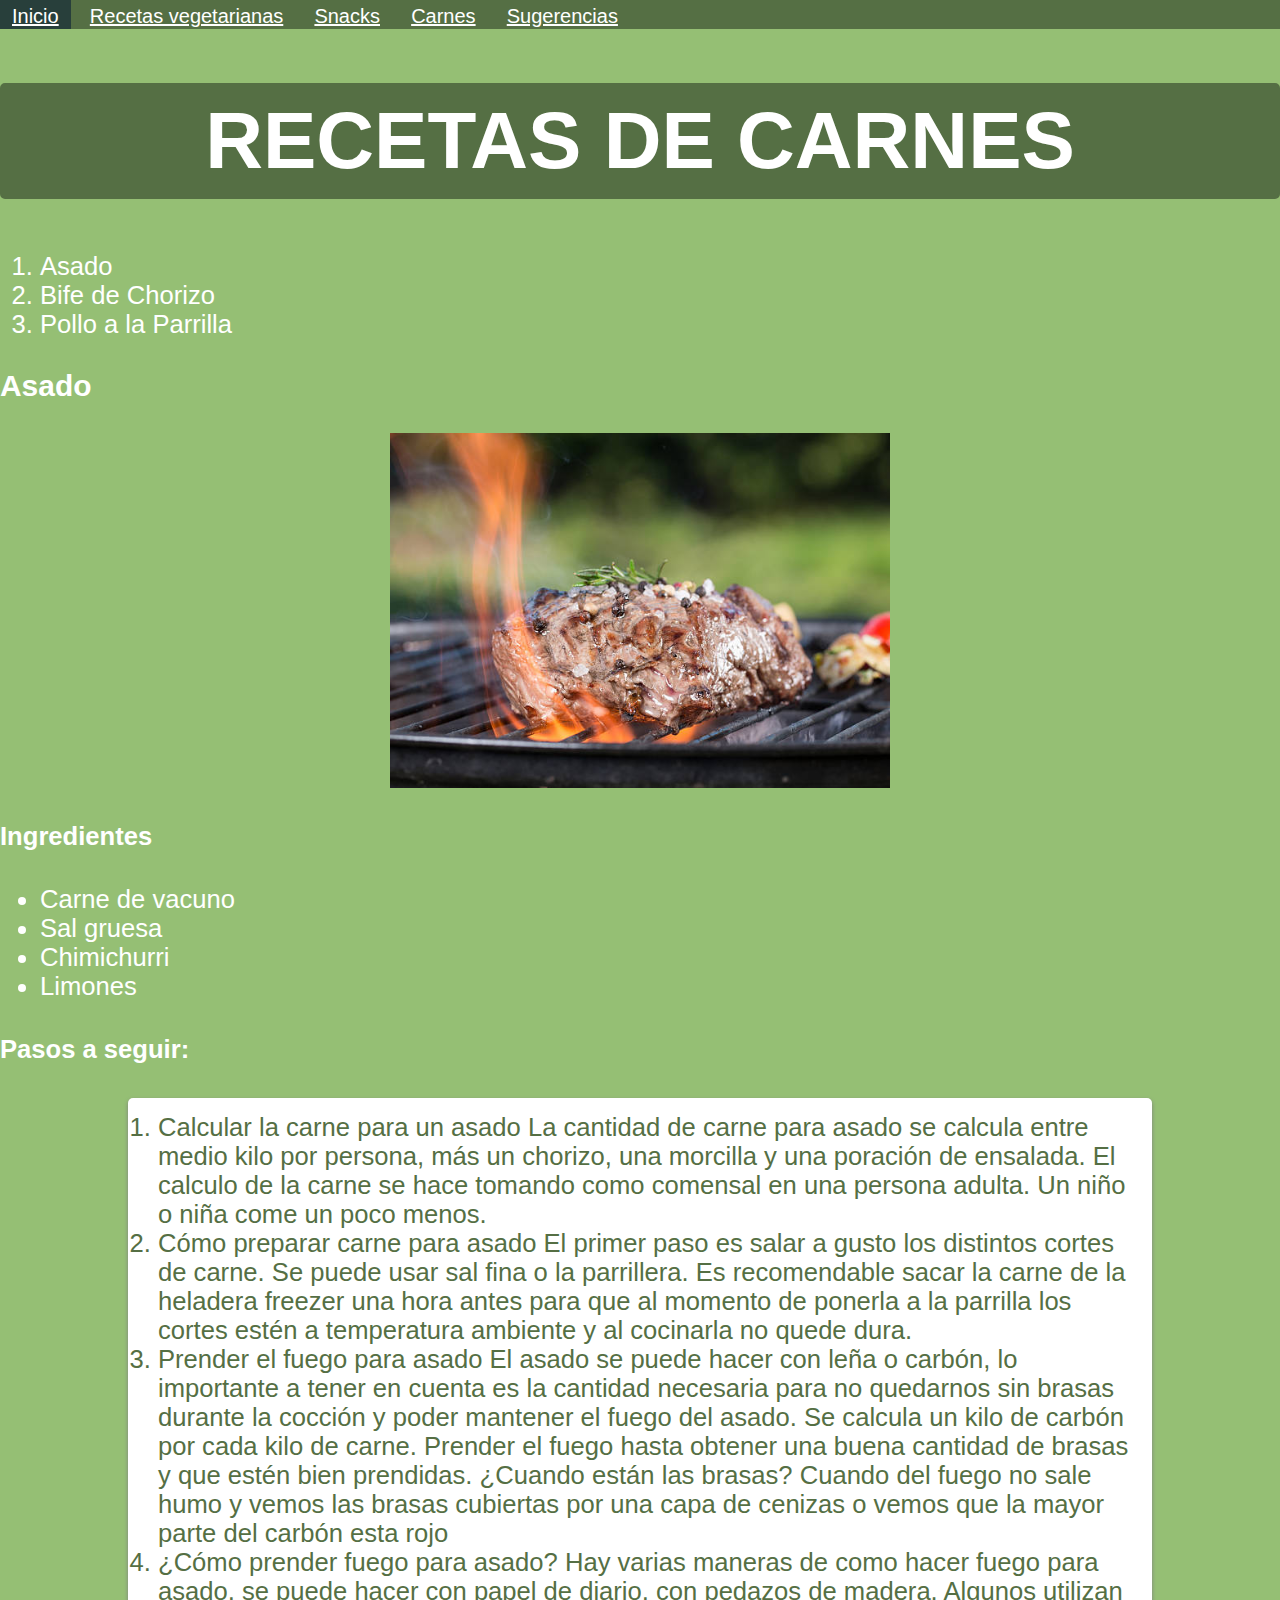
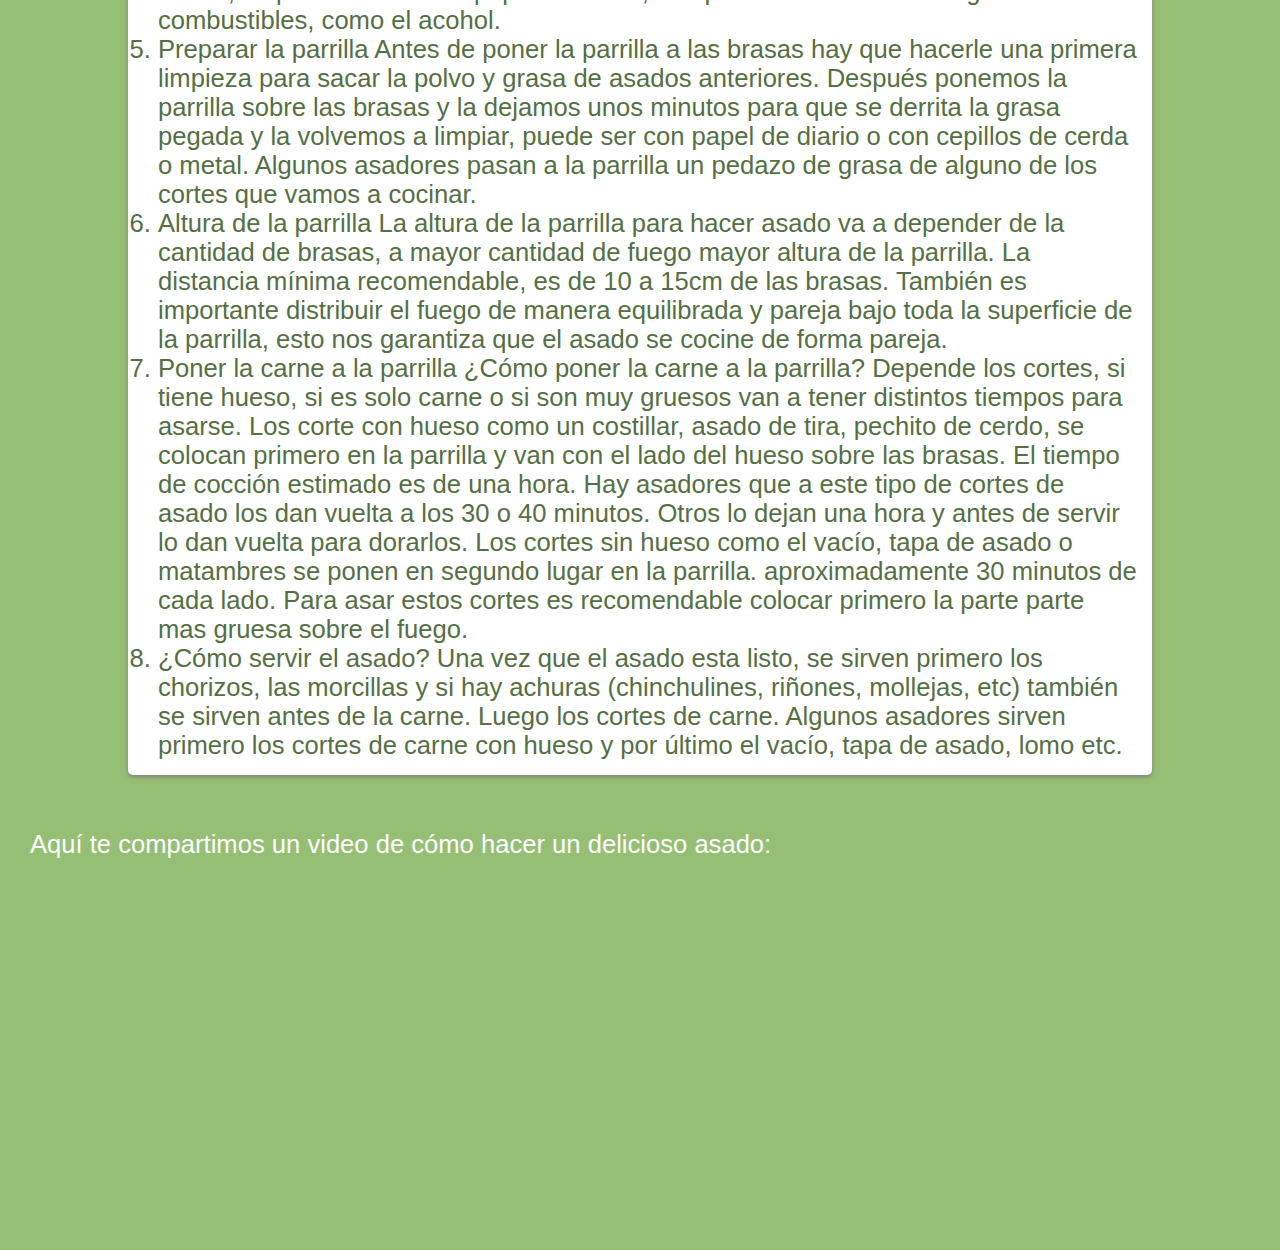
==== carnes.html @ a2853803 "Cambios agregados, formulario de validacion y seccion carnes" ====
<!DOCTYPE html>
<html lang="en">
  <head>
    <meta charset="UTF-8" />
    <meta http-equiv="X-UA-Compatible" content="IE=edge" />
    <meta name="viewport" content="width=device-width, initial-scale=1.0" />
    <title>Carnes</title>
    <link rel="stylesheet" href="style/carnes.css" />
    <link rel="shortcut icon" href="img/recetario.png" type="images" />
  </head>

  <body>
    <header>
      <div class="topnav">
        <a class="active" href="index.html">Inicio</a>
        <a href="veggie.html" target="_blank">Recetas vegetarianas</a>
        <a href="snacks.html" target="_blank">Snacks</a>
        <a href="carnes.html" target="_blank">Carnes</a>
        <a href="sugerencias.html" target="_blank">Sugerencias</a>
      </div>
    </header>
    <h1>RECETAS DE CARNES</h1>
    <div>
      <ol>
        <li>Asado</li>
        <li>Bife de Chorizo</li>
        <li>Pollo a la Parrilla</li>
      </ol>
    </div>
    <section>
      <div>
        <h3>Asado</h3>
        <img class="carnes" src="img/asadoarg.jpg" alt="Asado" />
        <h4>Ingredientes</h4>
        <ul>
          <li>Carne de vacuno</li>
          <li>Sal gruesa</li>
          <li>Chimichurri</li>
          <li>Limones</li>
        </ul>
      </div>
      <div>
        <h4>Pasos a seguir:</h4>
        <ul class="instruccion">
          <li>
            Calcular la carne para un asado La cantidad de carne para asado se
            calcula entre medio kilo por persona, más un chorizo, una morcilla y
            una poración de ensalada. El calculo de la carne se hace tomando
            como comensal en una persona adulta. Un niño o niña come un poco
            menos.
          </li>
          <li>
            Cómo preparar carne para asado El primer paso es salar a gusto los
            distintos cortes de carne. Se puede usar sal fina o la parrillera.
            Es recomendable sacar la carne de la heladera freezer una hora antes
            para que al momento de ponerla a la parrilla los cortes estén a
            temperatura ambiente y al cocinarla no quede dura.
          </li>
          <li>
            Prender el fuego para asado El asado se puede hacer con leña o
            carbón, lo importante a tener en cuenta es la cantidad necesaria
            para no quedarnos sin brasas durante la cocción y poder mantener el
            fuego del asado. Se calcula un kilo de carbón por cada kilo de
            carne. Prender el fuego hasta obtener una buena cantidad de brasas y
            que estén bien prendidas. ¿Cuando están las brasas? Cuando del fuego
            no sale humo y vemos las brasas cubiertas por una capa de cenizas o
            vemos que la mayor parte del carbón esta rojo
          </li>
          <li>
            ¿Cómo prender fuego para asado? Hay varias maneras de como hacer
            fuego para asado, se puede hacer con papel de diario, con pedazos de
            madera. Algunos utilizan combustibles, como el acohol.
          </li>
          <li>
            Preparar la parrilla Antes de poner la parrilla a las brasas hay que
            hacerle una primera limpieza para sacar la polvo y grasa de asados
            anteriores. Después ponemos la parrilla sobre las brasas y la
            dejamos unos minutos para que se derrita la grasa pegada y la
            volvemos a limpiar, puede ser con papel de diario o con cepillos de
            cerda o metal. Algunos asadores pasan a la parrilla un pedazo de
            grasa de alguno de los cortes que vamos a cocinar.
          </li>
          <li>
            Altura de la parrilla La altura de la parrilla para hacer asado va a
            depender de la cantidad de brasas, a mayor cantidad de fuego mayor
            altura de la parrilla. La distancia mínima recomendable, es de 10 a
            15cm de las brasas. También es importante distribuir el fuego de
            manera equilibrada y pareja bajo toda la superficie de la parrilla,
            esto nos garantiza que el asado se cocine de forma pareja.
          </li>
          <li>
            Poner la carne a la parrilla ¿Cómo poner la carne a la parrilla?
            Depende los cortes, si tiene hueso, si es solo carne o si son muy
            gruesos van a tener distintos tiempos para asarse. Los corte con
            hueso como un costillar, asado de tira, pechito de cerdo, se colocan
            primero en la parrilla y van con el lado del hueso sobre las brasas.
            El tiempo de cocción estimado es de una hora. Hay asadores que a
            este tipo de cortes de asado los dan vuelta a los 30 o 40 minutos.
            Otros lo dejan una hora y antes de servir lo dan vuelta para
            dorarlos. Los cortes sin hueso como el vacío, tapa de asado o
            matambres se ponen en segundo lugar en la parrilla. aproximadamente
            30 minutos de cada lado. Para asar estos cortes es recomendable
            colocar primero la parte parte mas gruesa sobre el fuego.
          </li>
          <li>
            ¿Cómo servir el asado? Una vez que el asado esta listo, se sirven
            primero los chorizos, las morcillas y si hay achuras (chinchulines,
            riñones, mollejas, etc) también se sirven antes de la carne. Luego
            los cortes de carne. Algunos asadores sirven primero los cortes de
            carne con hueso y por último el vacío, tapa de asado, lomo etc.
          </li>
        </ul>
      </div>
    </section>
    <section>
      <p>Aquí te compartimos un video de cómo hacer un delicioso asado:</p>
      <iframe
        width="560"
        height="315"
        src="https://www.youtube.com/embed/o5Gm1ZmSfvE"
        frameborder="0"
        allow="accelerometer; autoplay; clipboard-write; encrypted-media; gyroscope; picture-in-picture"
        allowfullscreen
      ></iframe>
    </section>
  </body>
</html>
---- style/carnes.css ----
* {
  box-sizing: border-box;
}

body {
  margin: 0;
  font-family: Arial, Helvetica, sans-serif;
  font-size: 1.6rem;
  background-color: #95bf74;
}

.topnav {
  overflow: hidden;
  background-color: #556f44;
}

.topnav a {
  font-size: 16px;
  padding: 10px 12px;
  color: white;
}

.topnav a:hover {
  background-color: #ddd;
  color: black;
}

.topnav a.active {
  background-color: #283f3b;
  color: white;
}

h1 {
  background-color: #556f44;
  border: 2px solid #556f44;
  border-radius: 5px;
  padding: 10px;
  color: white;
  text-align: center;
  font-size: 3rem;
  font-family: "Segoe UI", Tahoma, Geneva, Verdana, sans-serif;
}

div {
  font-size: 1.2rem;
  color: white;
}

p {
  padding: 10px;
  color: white;
}

.carnes {
  width: 100%;
  max-width: 100%;
  height: auto;
  display: block;
  margin: 0 auto;
}
.instruccion {
  background-color: white;
  color: #556f44;
  padding: 15px;
  padding-left: 30px;
  border-radius: 5px;
  box-shadow: 0 2px 4px grey;
  max-width: 80%;
  margin: 0 auto;
  list-style-type: decimal;
}

iframe {
  width: 100%;
  max-width: 100%;
  height: 200px;
  display: block;
  margin: 20px auto;
}

@media only screen and (min-width: 768px) {
  .topnav a {
    font-size: 18px;
  }

  h1 {
    font-size: 4rem;
  }

  div {
    font-size: 1.4rem;
  }

  p {
    padding: 20px;
  }

  .carnes {
    max-width: 500px;
  }

  iframe {
    max-width: 560px;
    height: 315px;
  }
}

@media only screen and (min-width: 992px) {
  .topnav a {
    font-size: 20px;
  }

  h1 {
    font-size: 5rem;
  }

  div {
    font-size: 1.6rem;
  }

  p {
    padding: 30px;
  }
}
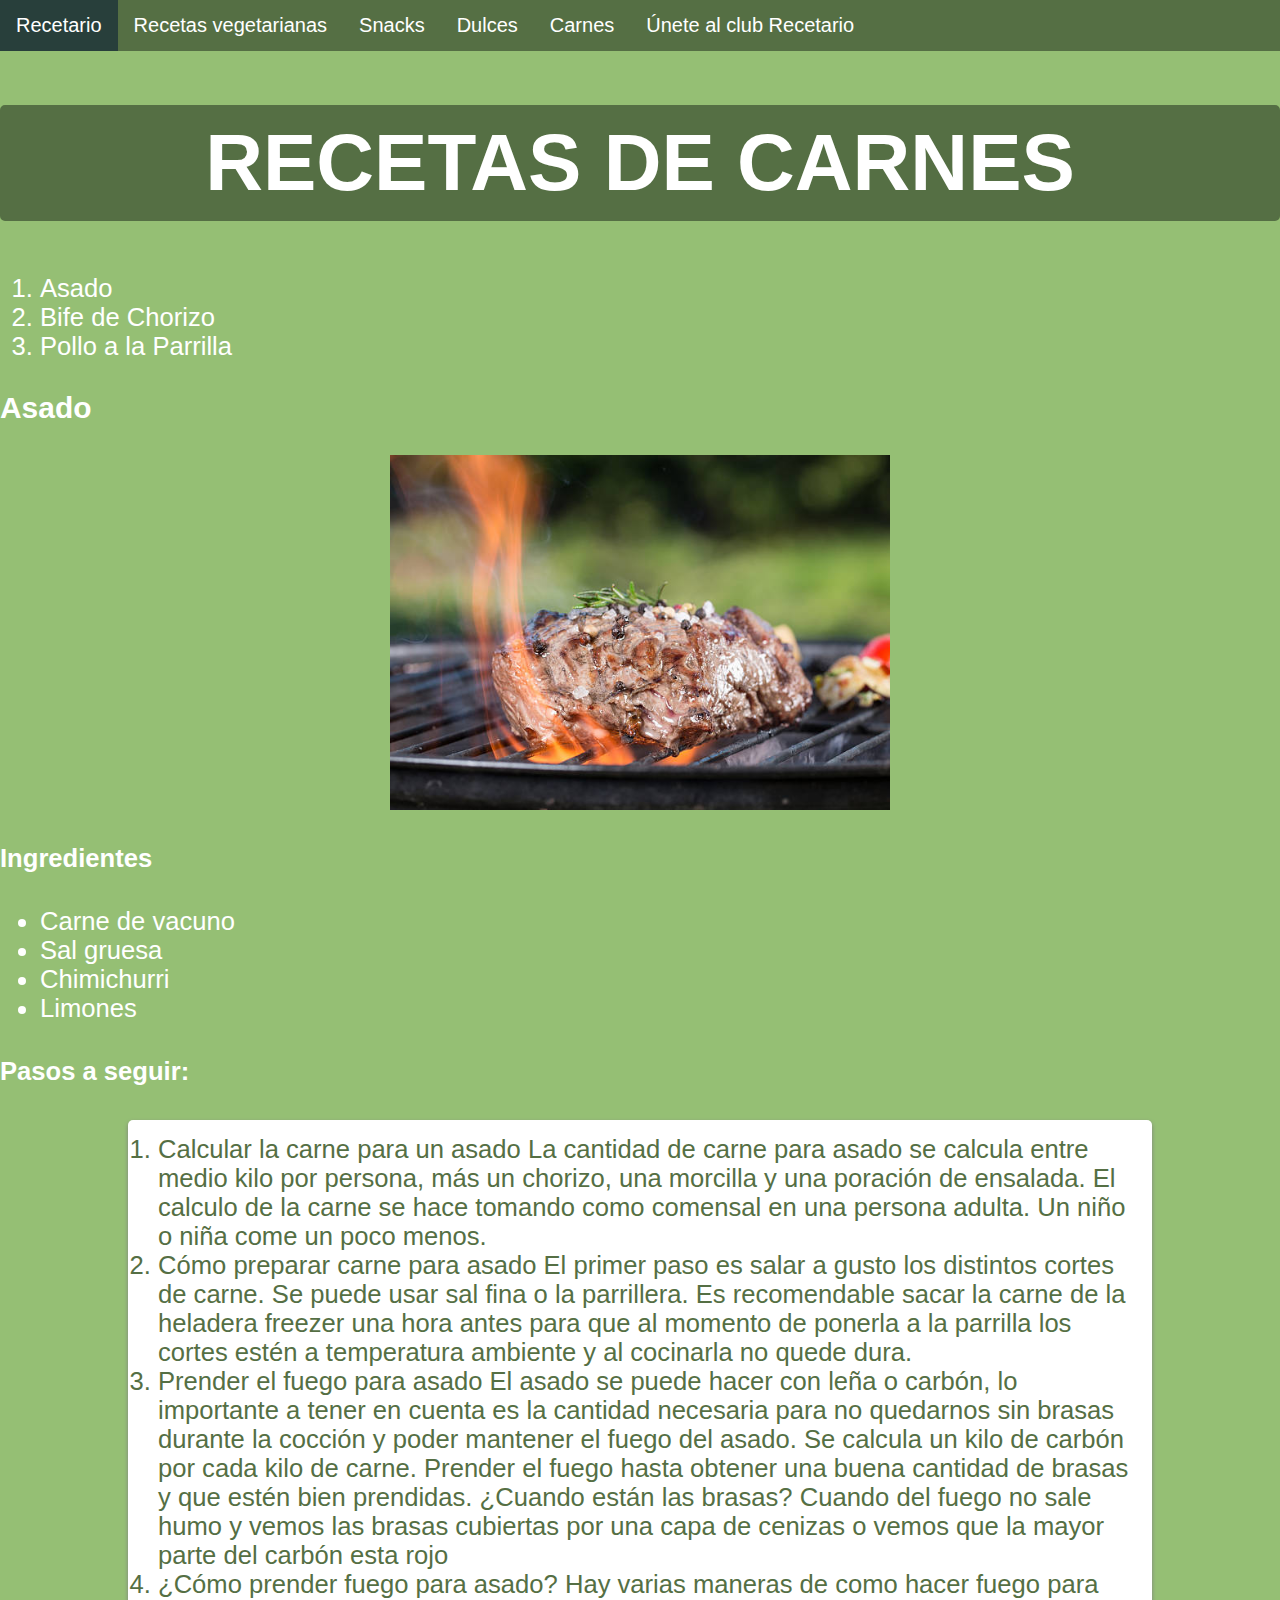
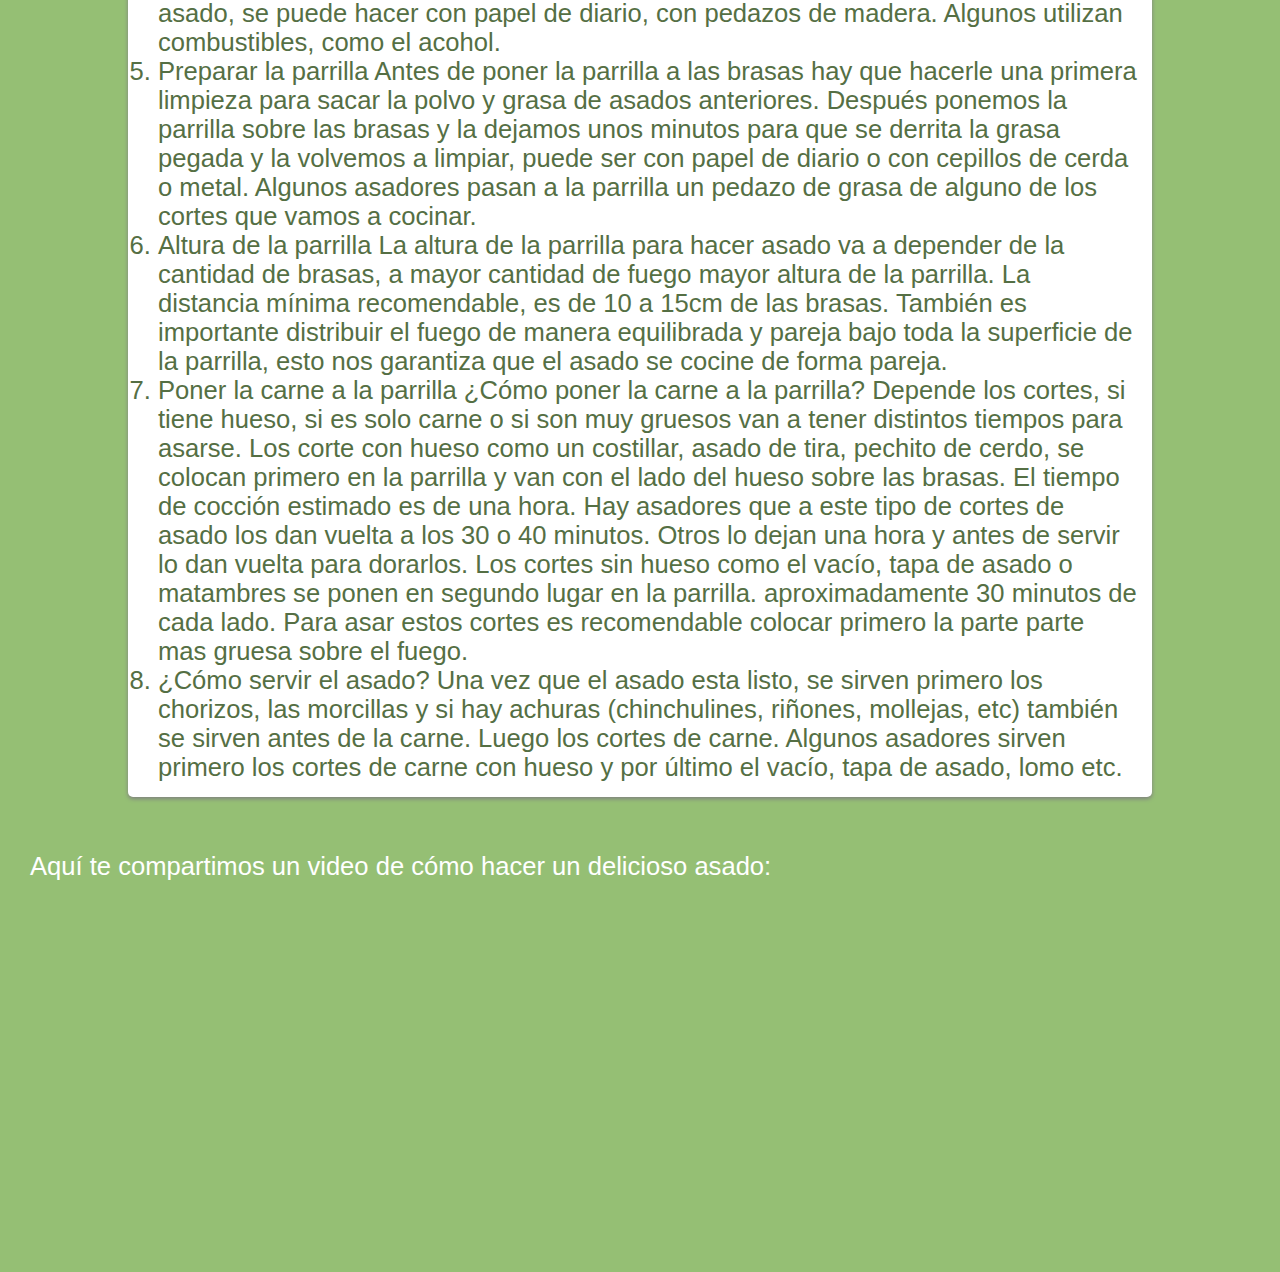
==== commit 2c7cd11e: "diseño 2 nav carnes" ====
--- a/carnes.html
+++ b/carnes.html
@@ -12,11 +12,12 @@
   <body>
     <header>
       <div class="topnav">
-        <a class="active" href="index.html">Inicio</a>
+        <a class="active" href="index.html">Recetario</a>
         <a href="veggie.html" target="_blank">Recetas vegetarianas</a>
         <a href="snacks.html" target="_blank">Snacks</a>
-        <a href="carnes.html" target="_blank">Carnes</a>
-        <a href="sugerencias.html" target="_blank">Sugerencias</a>
+        <a href="dulces.html" target="_blank"> Dulces</a>
+        <a href="carnes.html" target="_blank"> Carnes</a>
+        <a href="sugerencias.html" target="_blank">Únete al club Recetario</a>
       </div>
     </header>
     <h1>RECETAS DE CARNES</h1>
--- a/style/carnes.css
+++ b/style/carnes.css
@@ -9,15 +9,25 @@
   background-color: #95bf74;
 }
 
+.center {
+  display: block;
+  margin-left: auto;
+  margin-right: auto;
+  margin-bottom: 10px;
+}
+
 .topnav {
   overflow: hidden;
-  background-color: #556f44;
+  background-color: #556F44;
 }
 
 .topnav a {
-  font-size: 16px;
-  padding: 10px 12px;
+  float: left;
   color: white;
+  text-align: center;
+  padding: 14px 16px;
+  text-decoration: none;
+  font-size: 17px;
 }
 
 .topnav a:hover {
